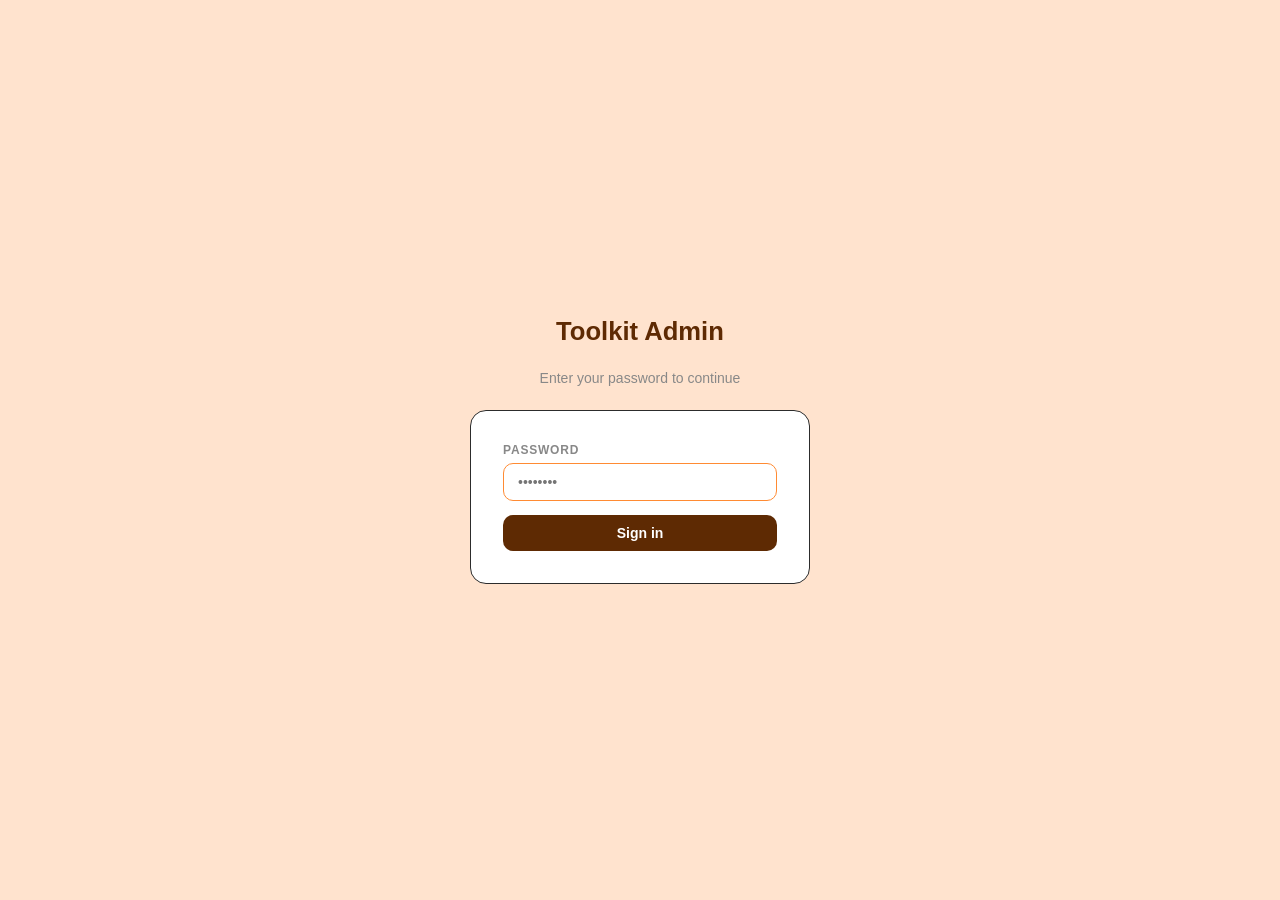
==== admin.html @ 3f1f44a8 "first docker version" ====
<!DOCTYPE html>
<html lang="en">
<head>
<base href="/toolkit-assistant/">
<script>const _f=fetch;fetch=(u,...a)=>_f(typeof u==='string'&&u.startsWith('/')?document.baseURI.replace(/\/$/,'')+u:u,...a);</script>
    <meta charset="UTF-8">
    <meta name="viewport" content="width=device-width, initial-scale=1.0">
    <title>Toolkit Admin</title>
    <style>
        *, *::before, *::after { box-sizing: border-box; margin: 0; padding: 0; }

        :root {
            --bg: #FFE3CE;
            --brown: #5E2A03;
            --orange: #FF8B33;
            --white: #ffffff;
            --border: #2c2c2c;
            --red: #e74c3c;
            --green: #2ed573;
            --muted: #888;
            --card-bg: #fff8f3;
        }

        body {
            font-family: -apple-system, BlinkMacSystemFont, "Segoe UI", sans-serif;
            background: var(--bg);
            color: var(--brown);
            min-height: 100vh;
        }

        /* ---- LOGIN PAGE ---- */
        #login-page {
            display: flex;
            flex-direction: column;
            align-items: center;
            justify-content: center;
            min-height: 100vh;
            gap: 24px;
        }

        #login-page h1 {
            font-size: 1.6em;
            font-weight: 700;
        }

        #login-page p {
            color: var(--muted);
            font-size: 14px;
        }

        .login-box {
            background: var(--white);
            border: 1px solid var(--border);
            border-radius: 16px;
            padding: 32px;
            width: 100%;
            max-width: 340px;
            display: flex;
            flex-direction: column;
            gap: 14px;
        }

        /* ---- ADMIN DASHBOARD ---- */
        #admin-page { display: none; flex-direction: column; min-height: 100vh; }

        header {
            background: var(--bg);
            border-bottom: 1px solid rgba(0,0,0,0.07);
            padding: 16px clamp(16px, 5vw, 48px);
            display: flex;
            justify-content: space-between;
            align-items: center;
            font-weight: 700;
            font-size: 1.1em;
            position: sticky;
            top: 0;
            z-index: 10;
        }

        header span { color: var(--brown); }

        .header-actions { display: flex; gap: 10px; align-items: center; }

        main {
            padding: clamp(16px, 4vw, 48px);
            display: flex;
            flex-direction: column;
            gap: 28px;
            max-width: 900px;
            margin: 0 auto;
            width: 100%;
        }

        /* ---- CARDS ---- */
        .card {
            background: var(--card-bg);
            border: 1px solid rgba(0,0,0,0.1);
            border-radius: 16px;
            padding: 24px;
            display: flex;
            flex-direction: column;
            gap: 18px;
        }

        .card-title {
            font-size: 0.75em;
            font-weight: 700;
            text-transform: uppercase;
            letter-spacing: 1.5px;
            color: var(--orange);
        }

        /* ---- FORM ELEMENTS ---- */
        .field { display: flex; flex-direction: column; gap: 6px; }

        label {
            font-size: 12px;
            font-weight: 600;
            color: var(--muted);
            text-transform: uppercase;
            letter-spacing: 0.8px;
        }

        input[type="text"],
        input[type="password"],
        select {
            width: 100%;
            padding: 10px 14px;
            border: 1px solid var(--border);
            border-radius: 10px;
            font-size: 14px;
            background: var(--white);
            color: var(--brown);
            outline: none;
            transition: border-color 0.15s;
        }

        input:focus, select:focus { border-color: var(--orange); }

        .field-row {
            display: grid;
            grid-template-columns: 1fr 1fr;
            gap: 12px;
        }

        @media (max-width: 500px) { .field-row { grid-template-columns: 1fr; } }

        /* ---- BUTTONS ---- */
        button, .btn {
            padding: 10px 18px;
            border-radius: 10px;
            border: none;
            font-size: 14px;
            font-weight: 600;
            cursor: pointer;
            transition: opacity 0.15s, transform 0.1s;
        }

        button:active { transform: scale(0.97); }

        .btn-primary {
            background: var(--brown);
            color: var(--white);
        }

        .btn-orange {
            background: var(--orange);
            color: var(--white);
        }

        .btn-ghost {
            background: transparent;
            border: 1px solid var(--border);
            color: var(--brown);
        }

        .btn-danger {
            background: transparent;
            border: 1px solid var(--red);
            color: var(--red);
        }

        .btn-sm {
            padding: 6px 12px;
            font-size: 12px;
            border-radius: 8px;
        }

        button:disabled { opacity: 0.45; cursor: not-allowed; }

        /* ---- STATUS BADGE ---- */
        .badge {
            display: inline-flex;
            align-items: center;
            gap: 5px;
            font-size: 12px;
            font-weight: 600;
            padding: 3px 10px;
            border-radius: 20px;
        }

        .badge-green { background: #d4fce8; color: #1a7a45; }
        .badge-red   { background: #fce4e4; color: #a01a1a; }
        .badge-dot   { width: 7px; height: 7px; border-radius: 50%; }
        .badge-green .badge-dot { background: #2ed573; }
        .badge-red   .badge-dot { background: var(--red); }

        /* ---- SESSIONS TABLE ---- */
        .sessions-list { display: flex; flex-direction: column; gap: 10px; }

        .session-row {
            display: flex;
            justify-content: space-between;
            align-items: center;
            background: var(--white);
            border: 1px solid rgba(0,0,0,0.08);
            border-radius: 10px;
            padding: 12px 16px;
            gap: 10px;
            flex-wrap: wrap;
        }

        .session-id {
            font-family: monospace;
            font-size: 13px;
            font-weight: 600;
        }

        .session-meta {
            font-size: 12px;
            color: var(--muted);
        }

        .session-actions { display: flex; gap: 8px; align-items: center; }

        /* ---- TOAST ---- */
        #toast {
            position: fixed;
            bottom: 24px;
            left: 50%;
            transform: translateX(-50%) translateY(80px);
            background: var(--brown);
            color: white;
            padding: 10px 20px;
            border-radius: 20px;
            font-size: 14px;
            font-weight: 500;
            transition: transform 0.3s ease;
            pointer-events: none;
            z-index: 100;
        }

        #toast.show { transform: translateX(-50%) translateY(0); }

        /* ---- MISC ---- */
        .section-actions {
            display: flex;
            gap: 10px;
            flex-wrap: wrap;
            justify-content: flex-end;
        }

        .empty-state {
            text-align: center;
            color: var(--muted);
            font-size: 14px;
            padding: 20px 0;
        }

        .divider {
            border: none;
            border-top: 1px solid rgba(0,0,0,0.07);
            margin: 4px 0;
        }

        .archive-board {
            background: var(--white);
            border: 1px solid rgba(0,0,0,0.08);
            border-radius: 10px;
            padding: 12px 16px;
            margin-bottom: 10px;
        }

        .archive-board-header {
            display: flex;
            justify-content: space-between;
            align-items: center;
            cursor: pointer;
            user-select: none;
        }

        .archive-board-header .session-id {
            font-family: monospace;
            font-weight: 600;
        }

        .archive-entries {
            margin-top: 12px;
            display: none;
            flex-direction: column;
            gap: 8px;
        }

        .archive-entries.open { display: flex; }

        .archive-entry {
            background: var(--bg);
            border-radius: 8px;
            padding: 10px 12px;
            font-size: 13px;
        }

        .archive-entry-date {
            font-weight: 600;
            color: var(--brown);
            margin-bottom: 6px;
            cursor: pointer;
        }

        .archive-messages {
            display: none;
            margin-top: 8px;
            padding-top: 8px;
            border-top: 1px solid rgba(0,0,0,0.08);
            max-height: 300px;
            overflow-y: auto;
        }

        .archive-messages.open { display: block; }

        .archive-msg {
            padding: 6px 10px;
            margin: 4px 0;
            border-radius: 6px;
            font-size: 12px;
            line-height: 1.4;
        }

        .archive-msg.user { background: #e8f0fe; }
        .archive-msg.ai   { background: #f3e8d8; }

        .archive-msg-sender {
            font-weight: 600;
            font-size: 10px;
            text-transform: uppercase;
            opacity: 0.6;
            margin-bottom: 2px;
        }

    </style>
</head>
<body>

<!-- ===== LOGIN PAGE ===== -->
<div id="login-page">
    <h1>Toolkit Admin</h1>
    <p>Enter your password to continue</p>
    <div class="login-box">
        <div class="field">
            <label>Password</label>
            <input type="password" id="login-password" placeholder="••••••••" autofocus>
        </div>
        <div id="login-error" style="color: var(--red); font-size:13px; display:none;">Wrong password.</div>
        <button class="btn-primary" onclick="doLogin()">Sign in</button>
    </div>
</div>

<!-- ===== ADMIN DASHBOARD ===== -->
<div id="admin-page">
    <header>
        <span>Toolkit Admin</span>
        <div class="header-actions">
            <div id="mqtt-badge" class="badge badge-red"><span class="badge-dot"></span> MQTT</div>
            <button class="btn-ghost btn-sm" onclick="doLogout()">Sign out</button>
        </div>
    </header>

    <main>
        <!-- AI CONFIG -->
        <div class="card">
            <div class="card-title">AI Configuration</div>

            <div class="field-row">
                <div class="field">
                    <label>Model</label>
                    <select id="cfg-model">
                        <option value="gpt-4o-mini">gpt-4o-mini (fast, cheap)</option>
                        <option value="gpt-4o">gpt-4o (smart, slower)</option>
                        <option value="gpt-4-turbo">gpt-4-turbo</option>
                        <option value="gpt-3.5-turbo">gpt-3.5-turbo (legacy)</option>
                    </select>
                </div>
                <div class="field">
                    <label>OpenAI API Key</label>
                    <input type="password" id="cfg-openai-key" placeholder="sk-...">
                </div>
            </div>
            
            <div class="field">
                <label>Anthropic API Key</label>
                <input type="password" id="cfg-anthropic-key" placeholder="sk-ant-...">
            </div>

            <div class="section-actions">
                <button class="btn-primary" onclick="saveAIConfig()">Save AI config</button>
            </div>
        </div>

        <!-- MQTT CONFIG -->
        <div class="card">
            <div class="card-title">MQTT Configuration</div>

            <div class="field-row">
                <div class="field">
                    <label>Broker</label>
                    <input type="text" id="cfg-broker" placeholder="broker.example.com">
                </div>
                <div class="field">
                    <label>Port</label>
                    <input type="text" id="cfg-port" placeholder="1883">
                </div>
                <div class="field">
                    <label>Welcome Message</label>
                    <input type="text" id="cfg-welcome" placeholder="Welcome! How can I help you?">
                </div>
                
            </div>

            <div class="field-row">
                <div class="field">
                    <label>Username</label>
                    <input type="text" id="cfg-mqtt-user" placeholder="username">
                </div>
                <div class="field">
                    <label>Password</label>
                    <input type="password" id="cfg-mqtt-password" placeholder="••••••••">
                </div>
            </div>

            <div class="section-actions">
                <button class="btn-ghost" onclick="testMQTT()">Test connection</button>
                <button class="btn-primary" onclick="saveMQTTConfig()">Save MQTT config</button>
            </div>
        </div>

        <!-- RESTART -->
        <div class="card">
            <div class="card-title">Server</div>
            <p style="font-size:14px; color: var(--muted);">
                Restart the server to apply configuration changes. Active sessions are saved before restart.
            </p>
            <div class="section-actions">
                <button onclick="restartServer()">Save & Restart server</button>
            </div>
        </div>

        <!-- SESSIONS -->
        <div class="card">
            <div class="card-title">Active sessions</div>
            <div id="sessions-list" class="sessions-list">
                <div class="empty-state">Loading...</div>
            </div>
            <hr class="divider">
            <div class="section-actions">
                <button class="btn-danger btn-sm" onclick="clearAllSessions()">Clear all sessions</button>
            </div>
        </div>

        <!-- ARCHIVES -->
        <div class="card">
            <div class="card-title">Archives</div>
            <p style="font-size:14px; color: var(--muted);">
                Past conversations from cleared sessions.
            </p>
            <div class="section-actions" style="margin-bottom: 12px;">
                <button class="btn-ghost btn-sm" onclick="loadArchives()">🔄 Refresh archives</button>
            </div>
            <div id="archives-list" class="sessions-list">
                <div class="empty-state">Click refresh to load archives</div>
            </div>
        </div>
    </main>
</div>

<div id="toast"></div>

<script>
    const loginPage = document.getElementById("login-page");
    const adminPage = document.getElementById("admin-page");
    let isLoggedIn = false;

    // ---- AUTH ----

    async function doLogin() {
        const pw = document.getElementById("login-password").value;
        const err = document.getElementById("login-error");
        err.style.display = "none";

        const res = await fetch("/admin/login", {
            method: "POST",
            headers: { "Content-Type": "application/json" },
            body: JSON.stringify({ password: pw })
        });

        if (res.ok) {
            isLoggedIn = true;
            loginPage.style.display = "none";
            adminPage.style.display = "flex";
            loadAll();
        } else {
            err.style.display = "block";
        }
    }

    document.getElementById("login-password").addEventListener("keydown", e => {
        if (e.key === "Enter") doLogin();
    });

    async function doLogout() {
        await fetch("/admin/logout", { method: "POST" });
        isLoggedIn = false;
        adminPage.style.display = "none";
        loginPage.style.display = "flex";
        document.getElementById("login-password").value = "";
    }

    // Check if already authenticated (cookie still valid)
    async function checkAuth() {
        const res = await fetch("/admin/config");
        if (res.ok) {
            isLoggedIn = true;
            loginPage.style.display = "none";
            adminPage.style.display = "flex";
            loadAll();
        }
    }

    // ---- LOAD ALL ----

    async function loadAll() {
        await loadConfig();
        await loadSessions();
        await checkMQTT();
        await loadArchives();
    }

    // ---- CONFIG ----

    async function loadConfig() {
        const res = await fetch("/admin/config");
        if (!res.ok) return;
        const cfg = await res.json();

        // AI
        const modelSelect = document.getElementById("cfg-model");
        const modelVal = cfg["OPENAI_ASSISTANT_MODEL"] || "";
        let found = false;
        for (let opt of modelSelect.options) {
            if (opt.value === modelVal) { opt.selected = true; found = true; break; }
        }
        if (!found && modelVal) {
            const opt = new Option(modelVal + " (custom)", modelVal, true, true);
            modelSelect.add(opt);
        }
        document.getElementById("cfg-welcome").value = cfg["WELCOME_MESSAGE"] || cfg["Welcom_msg"] || "";

        // MQTT
        document.getElementById("cfg-broker").value = cfg["MQTT_BROKER"] || cfg["broker"] || "";
        document.getElementById("cfg-port").value = cfg["MQTT_PORT"] || "1883";
        document.getElementById("cfg-mqtt-user").value = cfg["MQTT_USER"] || cfg["mqtt_user"] || "";
        const hasPw = cfg["MQTT_PASSWORD"] && cfg["MQTT_PASSWORD"].length > 0;
        document.getElementById("cfg-mqtt-password").placeholder = hasPw ? "•••••••• (saved)" : "password";

        const hasAnthropicKey = cfg["ANTHROPIC_API_KEY"] && cfg["ANTHROPIC_API_KEY"].length > 0;
        document.getElementById("cfg-anthropic-key").placeholder = hasAnthropicKey ? "•••••••• (saved)" : "sk-ant-...";

    }

    async function saveField(key, value) {
        const res = await fetch("/admin/config", {
            method: "POST",
            headers: { "Content-Type": "application/json" },
            body: JSON.stringify({ key, value })
        });
        if (!res.ok) {
            const err = await res.json().catch(() => ({}));
            throw new Error(err.error || `Failed to save ${key}`);
        }
    }

    async function saveAIConfig() {
        const model = document.getElementById("cfg-model").value;
        const apiKey = document.getElementById("cfg-openai-key").value;
        const welcome = document.getElementById("cfg-welcome").value;

        try {
            // 1. API key EN PREMIER (nécessaire pour update l'assistant)
            if (apiKey && apiKey.startsWith("sk-")) {
                await saveField("OPENAI_API_KEY", apiKey);
            }

            const anthropicKey = document.getElementById("cfg-anthropic-key").value;
            if (anthropicKey && anthropicKey.startsWith("sk-ant-")) {
                await saveField("ANTHROPIC_API_KEY", anthropicKey);
            }

            // 2. Ensuite le modèle
            await saveField("OPENAI_ASSISTANT_MODEL", model);

            // 3. Welcome message
            await saveField("WELCOME_MESSAGE", welcome);

            toast("AI config saved ✓");
        } catch (e) {
            toast("Error: " + e.message);
        }
    }

    async function saveMQTTConfig() {
        const broker = document.getElementById("cfg-broker").value;
        const port = document.getElementById("cfg-port").value;
        const user = document.getElementById("cfg-mqtt-user").value;
        const pw = document.getElementById("cfg-mqtt-password").value;

        try {
            await saveField("MQTT_BROKER", broker);
            await saveField("MQTT_PORT", port);
            await saveField("MQTT_USER", user);
            if (pw && !pw.includes("*")) await saveField("MQTT_PASSWORD", pw);
            toast("MQTT config saved ✓");
        } catch (e) {
            toast("Error: " + e.message);
        }
    }

    // ---- MQTT TEST ----

    async function checkMQTT() {
        const res = await fetch("/admin/mqtt-test");
        if (!res.ok) return;
        const data = await res.json();
        const badge = document.getElementById("mqtt-badge");
        badge.className = "badge " + (data.connected ? "badge-green" : "badge-red");
        badge.innerHTML = `<span class="badge-dot"></span> MQTT`;
    }

    async function testMQTT() {
        toast("Testing MQTT...");
        await checkMQTT();
        const badge = document.getElementById("mqtt-badge");
        toast(badge.classList.contains("badge-green") ? "MQTT connected ✓" : "MQTT not reachable ✗");
    }

    // ---- SESSIONS ----

    async function loadSessions() {
        const res = await fetch("/admin/logs");
        if (!res.ok) return;
        const data = await res.json();
        const list = document.getElementById("sessions-list");

        const ids = Object.keys(data);
        if (ids.length === 0) {
            list.innerHTML = `<div class="empty-state">No active sessions</div>`;
            return;
        }

        list.innerHTML = ids.map(id => {
            const s = data[id];
            const msgCount = s.history ? s.history.length : 0;
            return `
                <div class="session-row" id="row-${id}">
                    <div>
                        <div class="session-id">${id}</div>
                        <div class="session-meta">${msgCount} messages</div>
                    </div>
                    <div class="session-actions">
                        <a href="./?board_id=${id}" target="_blank">
                            <button class="btn-ghost btn-sm">Open chat</button>
                        </a>
                        <button class="btn-danger btn-sm" onclick="clearSession('${id}')">Clear</button>
                    </div>
                </div>`;
        }).join("");
    }

    async function clearSession(boardId) {
        if (!confirm(`Clear session for ${boardId}?`)) return;
        await fetch(`/admin/clear-session?board_id=${boardId}`, { method: "POST" });
        document.getElementById(`row-${boardId}`)?.remove();
        toast("Session cleared ✓");
        await loadSessions();
    }

    async function clearAllSessions() {
        if (!confirm("Clear ALL sessions? This cannot be undone.")) return;
        await fetch("/admin/clear-all", { method: "POST" });
        toast("All sessions cleared ✓");
        await loadSessions();
    }

    // ---- RESTART ----

    async function doRestart() {
        if (!confirm("Restart the server? It will be unavailable for a few seconds.")) return;
        toast("Restarting...");
        await fetch("/admin/restart", { method: "POST" });
        setTimeout(() => { location.reload(); }, 3000);
    }

    // ---- TOAST ----

    function toast(msg) {
        const el = document.getElementById("toast");
        el.textContent = msg;
        el.classList.add("show");
        setTimeout(() => el.classList.remove("show"), 2500);
    }

    async function restartServer() {
        if (!confirm("Restart server? Active sessions will be saved.")) return;

        try {
            await fetch("/admin/restart", { method: "POST" });
        } catch (e) {
            // normal : le serveur meurt avant de répondre
        }

        showOverlay("⏳ Server restarting, please wait...");

        const startTime = Date.now();
        const maxWait = 120000;

        while (Date.now() - startTime < maxWait) {
            await new Promise(r => setTimeout(r, 2000));
            try {
                const r = await fetch("/admin/mqtt-test", { cache: "no-store" });
                if (r.ok) {
                    showOverlay("✅ Server is back online!");
                    setTimeout(() => location.reload(), 1000);
                    return;
                }
            } catch (e) {
                // serveur toujours down
            }
        }

        showOverlay("⚠️ Server took too long to restart. Refresh manually.");
    }

    function showOverlay(msg) {
        let el = document.getElementById("restart-overlay");
        if (!el) {
            el = document.createElement("div");
            el.id = "restart-overlay";
            el.style.cssText = `
                position: fixed; inset: 0; background: rgba(0,0,0,0.7);
                color: white; display: flex; align-items: center;
                justify-content: center; font-size: 24px; z-index: 9999;
            `;
            document.body.appendChild(el);
        }
        el.textContent = msg;
    }

    // ---- ARCHIVES ----

    async function loadArchives() {
        const list = document.getElementById("archives-list");
        list.innerHTML = `<div class="empty-state">Loading...</div>`;

        const res = await fetch("/admin/archives");
        if (!res.ok) {
            list.innerHTML = `<div class="empty-state">Failed to load archives</div>`;
            return;
        }

        const data = await res.json();
        const boardIds = Object.keys(data);

        if (boardIds.length === 0) {
            list.innerHTML = `<div class="empty-state">No archives yet</div>`;
            return;
        }

        list.innerHTML = boardIds.map(boardId => {
            const entries = data[boardId] || [];
            // tri du plus récent au plus ancien
            const sorted = [...entries].sort((a, b) =>
                new Date(b.archived_at) - new Date(a.archived_at)
            );

            return `
                <div class="archive-board">
                    <div class="archive-board-header" onclick="toggleArchiveBoard('${boardId}')">
                        <div>
                            <div class="session-id">${boardId}</div>
                            <div class="session-meta">${sorted.length} archived session(s)</div>
                        </div>
                        <span id="arrow-${boardId}">▼</span>
                    </div>
                    <div class="archive-entries" id="entries-${boardId}">
                        ${sorted.map((entry, idx) => renderArchiveEntry(boardId, idx, entry)).join("")}
                    </div>
                </div>
            `;
        }).join("");
    }

    function renderArchiveEntry(boardId, idx, entry) {
        const date = new Date(entry.archived_at).toLocaleString();
        const msgCount = (entry.history || []).length;
        const sensorCount = Object.keys(entry.calibrated_sensors || {}).length;
        const entryKey = `${boardId}-${idx}`;

        const messagesHtml = (entry.history || []).map(m => `
            <div class="archive-msg ${m.sender}">
                <div class="archive-msg-sender">${m.sender}</div>
                <div>${escapeHtml(m.text)}</div>
            </div>
        `).join("");

        return `
            <div class="archive-entry">
                <div class="archive-entry-date" onclick="toggleArchiveMessages('${entryKey}')">
                    📅 ${date} — ${msgCount} messages, ${sensorCount} calibrated sensors
                </div>
                <div class="archive-messages" id="msgs-${entryKey}">
                    ${messagesHtml || '<div class="empty-state">No messages</div>'}
                </div>
            </div>
        `;
    }

    function toggleArchiveBoard(boardId) {
        const el = document.getElementById(`entries-${boardId}`);
        const arrow = document.getElementById(`arrow-${boardId}`);
        el.classList.toggle("open");
        arrow.textContent = el.classList.contains("open") ? "▲" : "▼";
    }

    function toggleArchiveMessages(entryKey) {
        document.getElementById(`msgs-${entryKey}`).classList.toggle("open");
    }

    function escapeHtml(str) {
        if (!str) return "";
        return String(str)
            .replace(/&/g, "&amp;")
            .replace(/</g, "&lt;")
            .replace(/>/g, "&gt;")
            .replace(/"/g, "&quot;")
            .replace(/'/g, "&#39;");
    }


    // Init
    checkAuth();
</script>

</body>
</html>
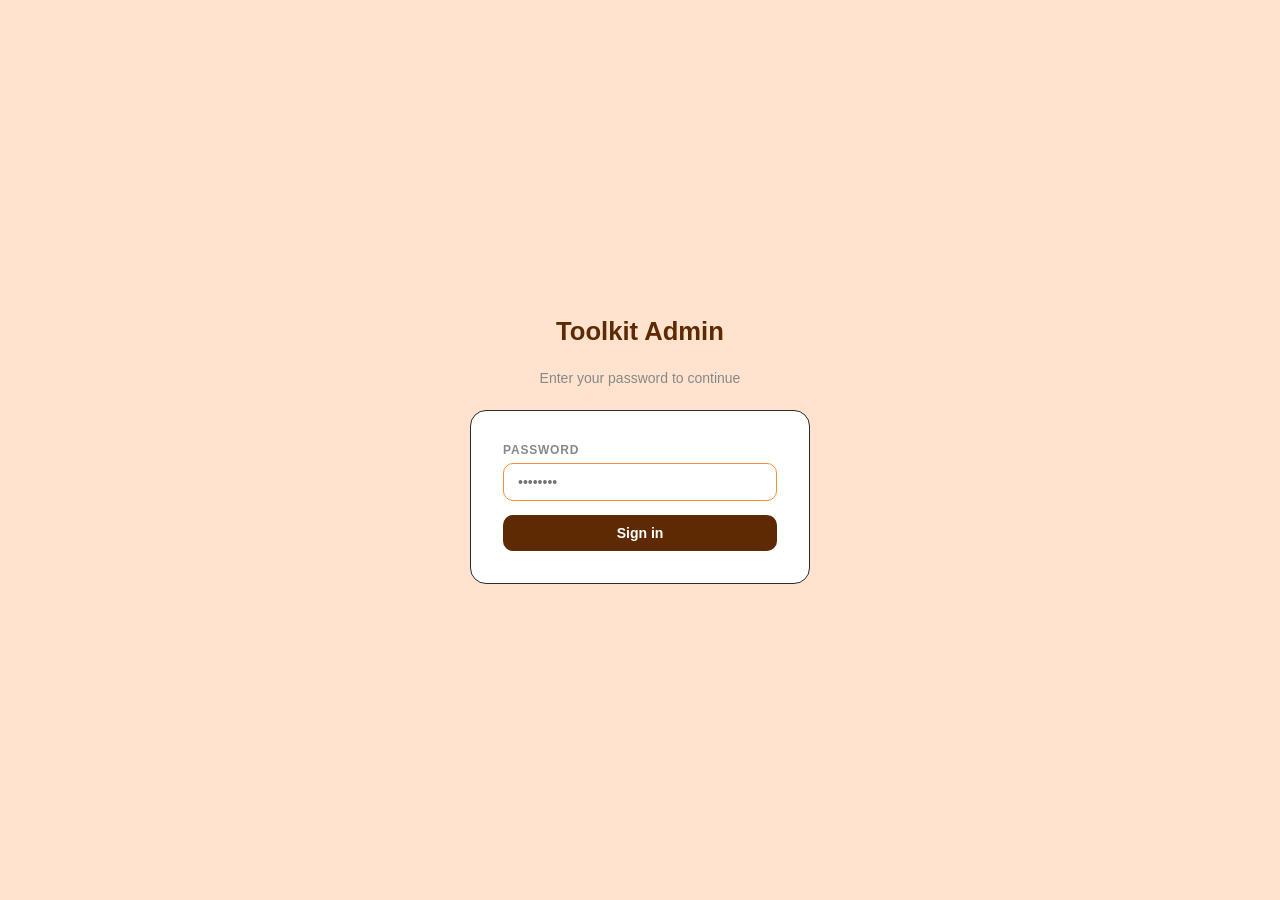
==== commit 50309e05: "first version of db" ====
--- a/admin.html
+++ b/admin.html
@@ -347,6 +347,68 @@
             margin-bottom: 2px;
         }
 
+        /* ---- LOGS ---- */
+        .log-row {
+            background: var(--white);
+            border: 1px solid rgba(0,0,0,0.07);
+            border-radius: 10px;
+            padding: 12px 14px;
+            display: flex;
+            flex-direction: column;
+            gap: 4px;
+        }
+
+        .log-meta {
+            display: flex;
+            gap: 10px;
+            align-items: center;
+            flex-wrap: wrap;
+        }
+
+        .log-badge {
+            font-size: 10px;
+            font-weight: 700;
+            text-transform: uppercase;
+            padding: 2px 7px;
+            border-radius: 20px;
+            background: var(--orange);
+            color: var(--white);
+        }
+
+        .log-badge.ai    { background: var(--brown); }
+        .log-badge.user  { background: var(--orange); }
+        .log-badge.assistant { background: var(--brown); }
+
+        .log-board { font-size: 11px; font-family: monospace; color: var(--muted); }
+        .log-ts    { font-size: 11px; color: var(--muted); margin-left: auto; }
+        .log-text  { font-size: 13px; line-height: 1.5; white-space: pre-wrap; word-break: break-word; }
+
+        .log-mqtt {
+            font-size: 11px;
+            font-family: monospace;
+            background: #f3e8d8;
+            border-radius: 6px;
+            padding: 4px 8px;
+            color: var(--brown);
+        }
+
+        .log-scene-tag {
+            font-size: 10px;
+            font-weight: 700;
+            color: var(--orange);
+            text-transform: uppercase;
+        }
+
+        .logs-controls {
+            display: flex;
+            gap: 10px;
+            align-items: flex-end;
+            flex-wrap: wrap;
+            margin-bottom: 14px;
+        }
+
+        .logs-controls .field { flex: 1; min-width: 140px; }
+
     </style>
 </head>
 <body>
@@ -463,6 +525,30 @@
             <hr class="divider">
             <div class="section-actions">
                 <button class="btn-danger btn-sm" onclick="clearAllSessions()">Clear all sessions</button>
+            </div>
+        </div>
+
+        <!-- LOGS -->
+        <div class="card">
+            <div class="card-title">Logs</div>
+            <div class="logs-controls">
+                <div class="field">
+                    <label>Board ID</label>
+                    <input type="text" id="logs-board-id" placeholder="leave blank for all boards">
+                </div>
+                <div class="field" style="max-width:100px;">
+                    <label>Limit</label>
+                    <select id="logs-limit">
+                        <option value="50">50</option>
+                        <option value="100">100</option>
+                        <option value="200">200</option>
+                    </select>
+                </div>
+                <button class="btn-ghost btn-sm" onclick="loadChatLogs()">Chat logs</button>
+                <button class="btn-ghost btn-sm" onclick="loadWorldLogs()">World logs</button>
+            </div>
+            <div id="logs-list" class="sessions-list">
+                <div class="empty-state">Choose Chat logs or World logs to load</div>
             </div>
         </div>
 
@@ -854,6 +940,56 @@
     }
 
 
+    // ---- LOGS ----
+
+    function logsParams() {
+        const boardId = document.getElementById("logs-board-id").value.trim();
+        const limit   = document.getElementById("logs-limit").value;
+        const qs      = new URLSearchParams({ limit });
+        if (boardId) qs.set("board_id", boardId);
+        return qs.toString();
+    }
+
+    async function loadChatLogs() {
+        const list = document.getElementById("logs-list");
+        list.innerHTML = `<div class="empty-state">Loading...</div>`;
+        const res = await fetch(`/admin/logs/chat?${logsParams()}`);
+        if (!res.ok) { list.innerHTML = `<div class="empty-state">Failed to load</div>`; return; }
+        const rows = await res.json();
+        if (!rows.length) { list.innerHTML = `<div class="empty-state">No chat messages found</div>`; return; }
+        list.innerHTML = rows.map(r => `
+            <div class="log-row">
+                <div class="log-meta">
+                    <span class="log-badge ${r.sender}">${r.sender}</span>
+                    <span class="log-board">${escapeHtml(r.board_id)}</span>
+                    ${r.session_id ? `<span class="log-board">${escapeHtml(r.session_id)}</span>` : ""}
+                    <span class="log-ts">${new Date(r.ts).toLocaleString()}</span>
+                </div>
+                <div class="log-text">${escapeHtml(r.text)}</div>
+                ${r.mqtt_command ? `<div class="log-mqtt">MQTT → ${escapeHtml(r.mqtt_command)}</div>` : ""}
+            </div>`).join("");
+    }
+
+    async function loadWorldLogs() {
+        const list = document.getElementById("logs-list");
+        list.innerHTML = `<div class="empty-state">Loading...</div>`;
+        const res = await fetch(`/admin/logs/worlds?${logsParams()}`);
+        if (!res.ok) { list.innerHTML = `<div class="empty-state">Failed to load</div>`; return; }
+        const rows = await res.json();
+        if (!rows.length) { list.innerHTML = `<div class="empty-state">No world messages found</div>`; return; }
+        list.innerHTML = rows.map(r => `
+            <div class="log-row">
+                <div class="log-meta">
+                    <span class="log-badge ${r.role}">${r.role}</span>
+                    <span class="log-board">${escapeHtml(r.board_id)}</span>
+                    ${r.scene_id ? `<span class="log-scene-tag">scene #${r.scene_id}</span>` : ""}
+                    <span class="log-ts">${new Date(r.ts).toLocaleString()}</span>
+                </div>
+                <div class="log-text">${escapeHtml(typeof r.content === "string" ? r.content : JSON.stringify(r.content))}</div>
+                ${r.trigger_prompt ? `<div class="log-mqtt">Triggered by → ${escapeHtml(r.trigger_prompt)}</div>` : ""}
+            </div>`).join("");
+    }
+
     // Init
     checkAuth();
 </script>
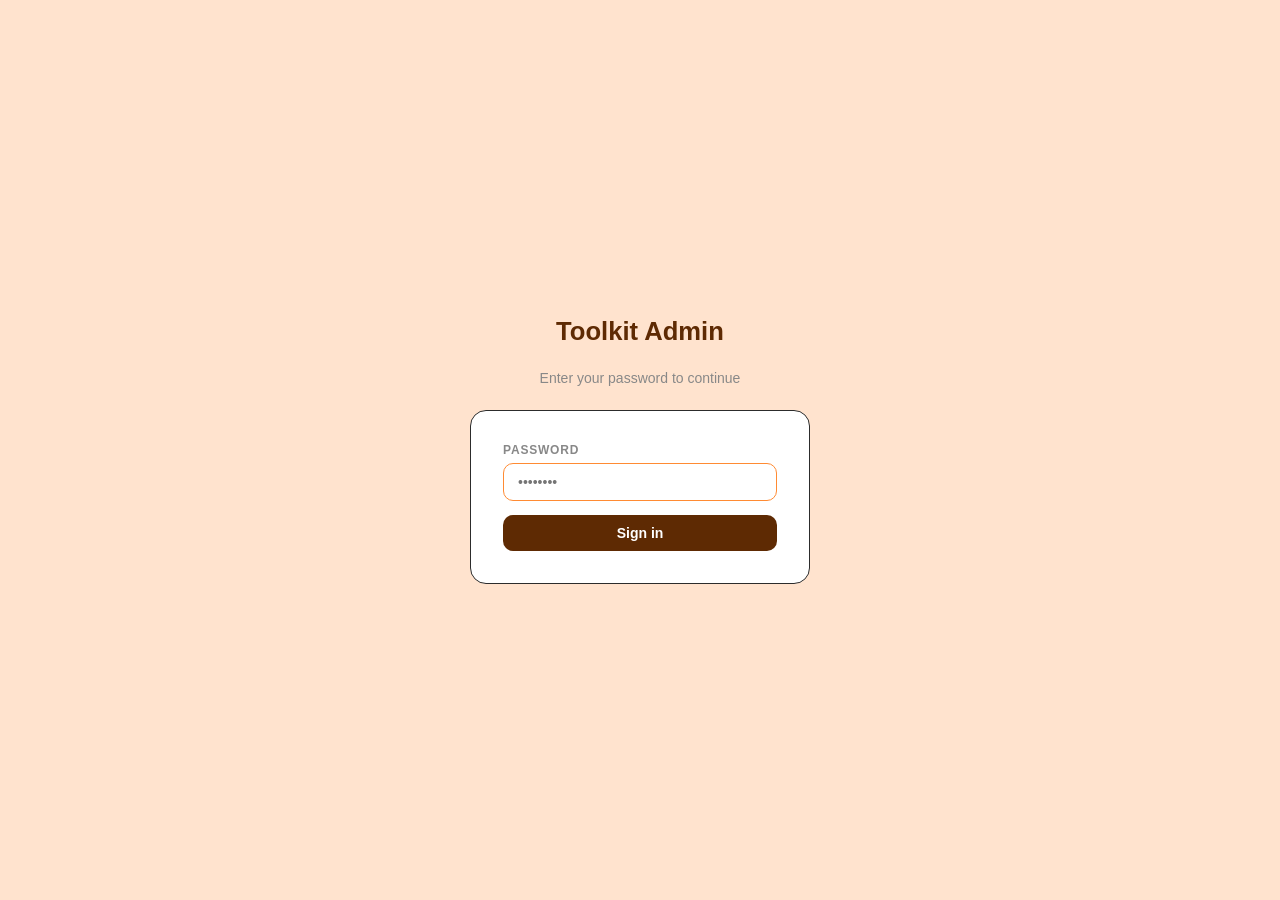
==== commit c5595b77: "change database and admin panel" ====
--- a/admin.html
+++ b/admin.html
@@ -380,6 +380,7 @@
         .log-badge.assistant { background: var(--brown); }
 
         .log-board { font-size: 11px; font-family: monospace; color: var(--muted); }
+        .log-email { font-size: 11px; font-family: monospace; color: var(--brown); font-weight: 600; }
         .log-ts    { font-size: 11px; color: var(--muted); margin-left: auto; }
         .log-text  { font-size: 13px; line-height: 1.5; white-space: pre-wrap; word-break: break-word; }
 
@@ -962,7 +963,7 @@
                 <div class="log-meta">
                     <span class="log-badge ${r.sender}">${r.sender}</span>
                     <span class="log-board">${escapeHtml(r.board_id)}</span>
-                    ${r.session_id ? `<span class="log-board">${escapeHtml(r.session_id)}</span>` : ""}
+                    ${r.user_email ? `<span class="log-email">${escapeHtml(r.user_email)}</span>` : ""}
                     <span class="log-ts">${new Date(r.ts).toLocaleString()}</span>
                 </div>
                 <div class="log-text">${escapeHtml(r.text)}</div>
@@ -982,6 +983,7 @@
                 <div class="log-meta">
                     <span class="log-badge ${r.role}">${r.role}</span>
                     <span class="log-board">${escapeHtml(r.board_id)}</span>
+                    ${r.user_email ? `<span class="log-email">${escapeHtml(r.user_email)}</span>` : ""}
                     ${r.scene_id ? `<span class="log-scene-tag">scene #${r.scene_id}</span>` : ""}
                     <span class="log-ts">${new Date(r.ts).toLocaleString()}</span>
                 </div>
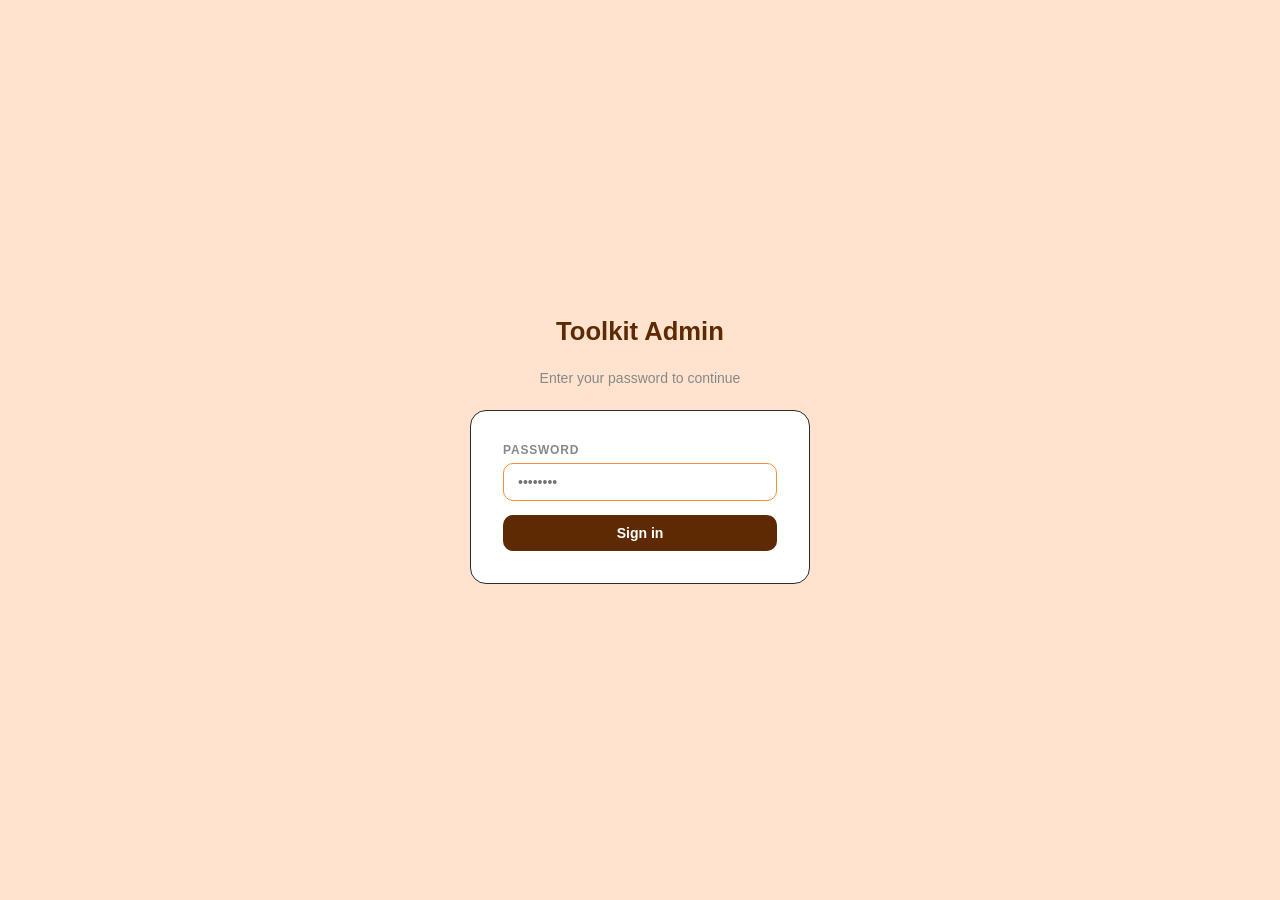
==== commit 1405008b: "add sqlite download to export" ====
--- a/admin.html
+++ b/admin.html
@@ -273,6 +273,15 @@
             margin: 4px 0;
         }
 
+        .subsection-title {
+            font-size: 0.7em;
+            font-weight: 700;
+            text-transform: uppercase;
+            letter-spacing: 1.5px;
+            color: var(--muted);
+            margin-bottom: 8px;
+        }
+
         .archive-board {
             background: var(--white);
             border: 1px solid rgba(0,0,0,0.08);
@@ -550,6 +559,18 @@
             </div>
             <div id="logs-list" class="sessions-list">
                 <div class="empty-state">Choose Chat logs or World logs to load</div>
+            </div>
+            <hr class="divider">
+            <div class="subsection-title">Export</div>
+            <div class="logs-controls">
+                <select id="export-format" style="font-size:12px;padding:4px 8px;border:1px solid rgba(0,0,0,0.15);border-radius:6px;background:var(--white);">
+                    <option value="json">JSON</option>
+                    <option value="csv">CSV</option>
+                </select>
+                <button class="btn-ghost btn-sm" onclick="exportLogs('chat')">↓ Chat logs</button>
+                <button class="btn-ghost btn-sm" onclick="exportLogs('worlds')">↓ World logs</button>
+                <span style="color:var(--muted);font-size:13px;padding:0 4px;">|</span>
+                <button class="btn-ghost btn-sm" onclick="downloadDb()">↓ SQLite DB</button>
             </div>
         </div>
 
@@ -992,6 +1013,61 @@
             </div>`).join("");
     }
 
+    // ── DB download ──
+    async function downloadDb() {
+        const res = await fetch('/admin/db/download');
+        if (!res.ok) { alert('DB download failed'); return; }
+        const blob = await res.blob();
+        const cd = res.headers.get('Content-Disposition') || '';
+        const match = cd.match(/filename="?([^"]+)"?/);
+        const filename = match ? match[1] : 'toolkit.db';
+        const a = document.createElement('a');
+        a.href = URL.createObjectURL(blob);
+        a.download = filename;
+        a.click();
+        URL.revokeObjectURL(a.href);
+    }
+
+    // ── Export helpers ──
+    function downloadFile(content, filename, mime) {
+        const blob = new Blob([content], { type: mime });
+        const a = document.createElement('a');
+        a.href = URL.createObjectURL(blob);
+        a.download = filename;
+        a.click();
+        URL.revokeObjectURL(a.href);
+    }
+
+    function toCsv(rows, fields) {
+        const esc = v => {
+            if (v == null) return '';
+            const s = typeof v === 'object' ? JSON.stringify(v) : String(v);
+            return (s.includes(',') || s.includes('"') || s.includes('\n'))
+                ? '"' + s.replace(/"/g, '""') + '"'
+                : s;
+        };
+        return [fields.join(','), ...rows.map(r => fields.map(f => esc(r[f])).join(','))].join('\n');
+    }
+
+    async function exportLogs(type) {
+        const format = document.getElementById('export-format').value;
+        const endpoint = type === 'chat' ? '/admin/logs/chat' : '/admin/logs/worlds';
+        const res = await fetch(`${endpoint}?${logsParams()}`);
+        if (!res.ok) { alert('Failed to fetch logs'); return; }
+        const rows = await res.json();
+        const date = new Date().toISOString().slice(0, 10);
+        const base = `${type}_logs_${date}`;
+
+        if (format === 'json') {
+            downloadFile(JSON.stringify(rows, null, 2), `${base}.json`, 'application/json');
+        } else {
+            const fields = type === 'chat'
+                ? ['id', 'board_id', 'user_email', 'sender', 'text', 'mqtt_command', 'ts']
+                : ['id', 'board_id', 'user_email', 'role', 'content', 'scene_id', 'trigger_prompt', 'ts'];
+            downloadFile(toCsv(rows, fields), `${base}.csv`, 'text/csv;charset=utf-8;');
+        }
+    }
+
     // Init
     checkAuth();
 </script>
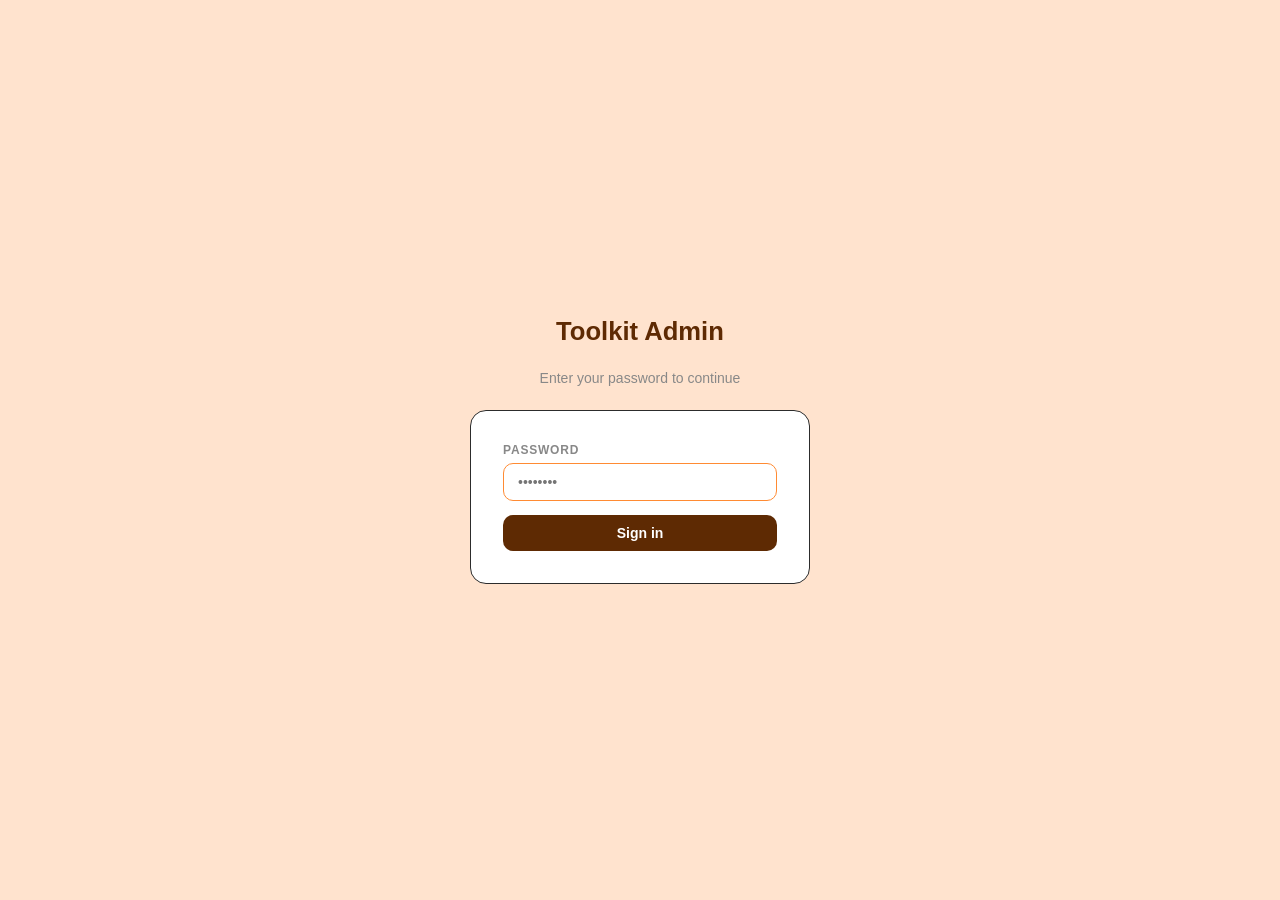
==== commit 1f78209e: "db and export update" ====
--- a/admin.html
+++ b/admin.html
@@ -1052,7 +1052,8 @@
     async function exportLogs(type) {
         const format = document.getElementById('export-format').value;
         const endpoint = type === 'chat' ? '/admin/logs/chat' : '/admin/logs/worlds';
-        const res = await fetch(`${endpoint}?${logsParams()}`);
+        const extra = type === 'worlds' ? '&include_html=true' : '';
+        const res = await fetch(`${endpoint}?${logsParams()}${extra}`);
         if (!res.ok) { alert('Failed to fetch logs'); return; }
         const rows = await res.json();
         const date = new Date().toISOString().slice(0, 10);
@@ -1062,8 +1063,8 @@
             downloadFile(JSON.stringify(rows, null, 2), `${base}.json`, 'application/json');
         } else {
             const fields = type === 'chat'
-                ? ['id', 'board_id', 'user_email', 'sender', 'text', 'mqtt_command', 'ts']
-                : ['id', 'board_id', 'user_email', 'role', 'content', 'scene_id', 'trigger_prompt', 'ts'];
+                ? ['id', 'board_id', 'session_id', 'user_email', 'sender', 'text', 'mqtt_command', 'ts']
+                : ['id', 'board_id', 'session_id', 'user_email', 'role', 'content', 'scene_id', 'trigger_prompt', 'scene_html', 'ts'];
             downloadFile(toCsv(rows, fields), `${base}.csv`, 'text/csv;charset=utf-8;');
         }
     }
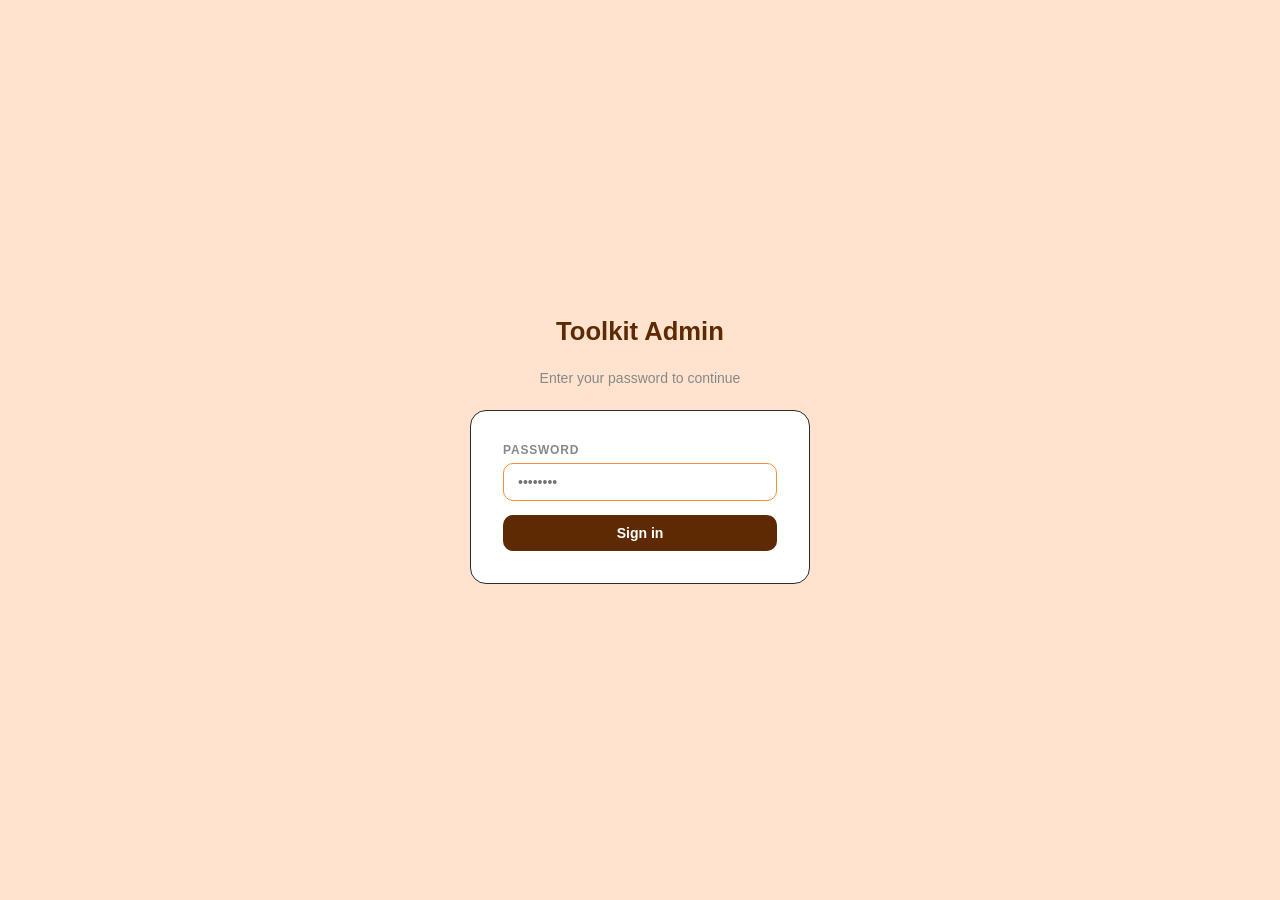
==== commit 33acc448: "add more backup features" ====
--- a/admin.html
+++ b/admin.html
@@ -407,7 +407,10 @@
             font-weight: 700;
             color: var(--orange);
             text-transform: uppercase;
-        }
+            text-decoration: none;
+        }
+
+        a.log-scene-tag:hover { text-decoration: underline; }
 
         .logs-controls {
             display: flex;
@@ -1005,7 +1008,7 @@
                     <span class="log-badge ${r.role}">${r.role}</span>
                     <span class="log-board">${escapeHtml(r.board_id)}</span>
                     ${r.user_email ? `<span class="log-email">${escapeHtml(r.user_email)}</span>` : ""}
-                    ${r.scene_id ? `<span class="log-scene-tag">scene #${r.scene_id}</span>` : ""}
+                    ${r.scene_id ? `<a class="log-scene-tag" href="admin/scene/${r.scene_id}" target="_blank">scene #${r.scene_id} ↗</a>` : ""}
                     <span class="log-ts">${new Date(r.ts).toLocaleString()}</span>
                 </div>
                 <div class="log-text">${escapeHtml(typeof r.content === "string" ? r.content : JSON.stringify(r.content))}</div>
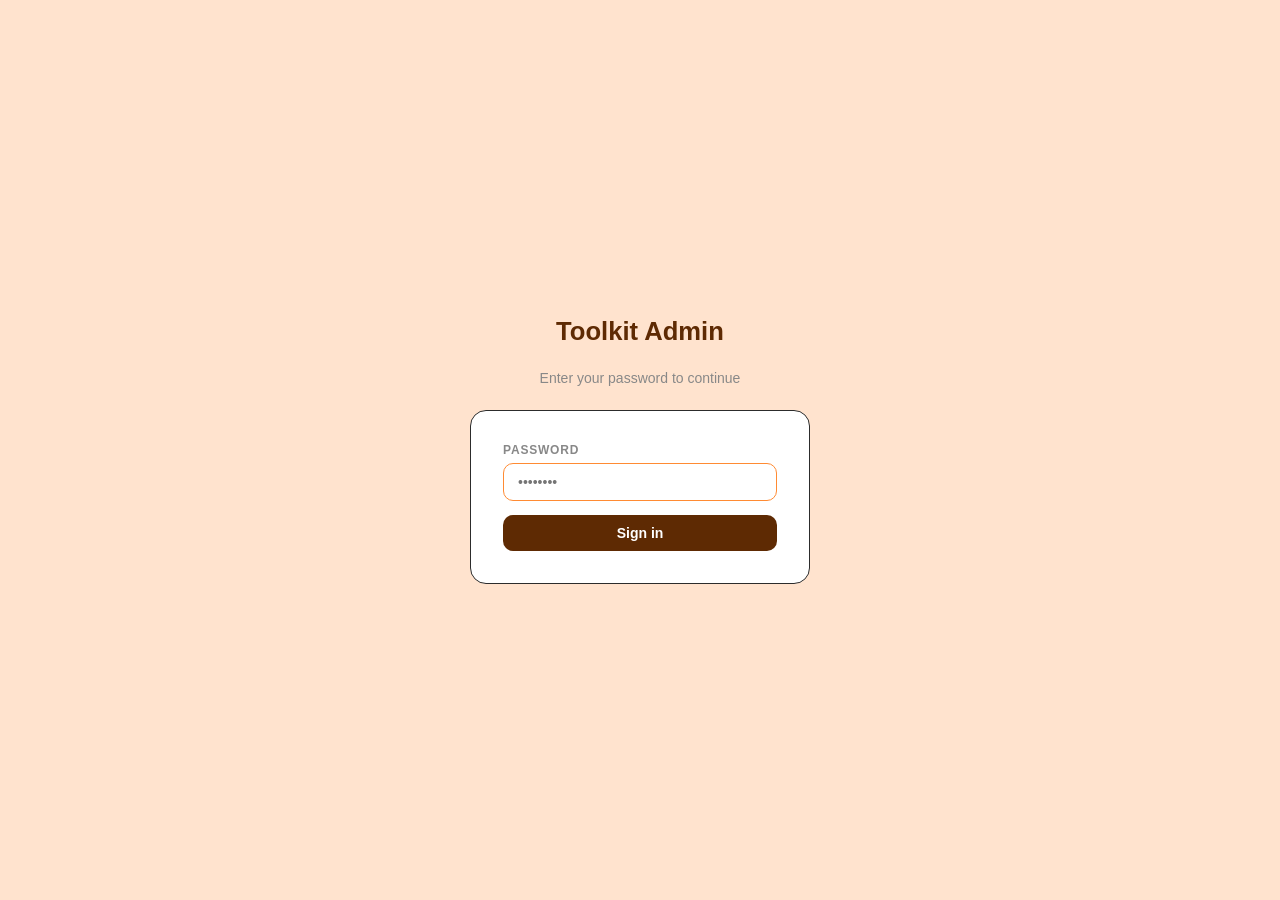
==== commit 7ad09b94: "add conversation id" ====
--- a/admin.html
+++ b/admin.html
@@ -391,6 +391,18 @@
         .log-board { font-size: 11px; font-family: monospace; color: var(--muted); }
         .log-email { font-size: 11px; font-family: monospace; color: var(--brown); font-weight: 600; }
         .log-ts    { font-size: 11px; color: var(--muted); margin-left: auto; }
+
+        .log-conv {
+            font-size: 10px;
+            font-family: monospace;
+            color: var(--white);
+            background: var(--muted);
+            padding: 2px 7px;
+            border-radius: 20px;
+            cursor: pointer;
+            transition: background 0.15s;
+        }
+        .log-conv:hover { background: var(--orange); }
         .log-text  { font-size: 13px; line-height: 1.5; white-space: pre-wrap; word-break: break-word; }
 
         .log-mqtt {
@@ -559,6 +571,7 @@
                 </div>
                 <button class="btn-ghost btn-sm" onclick="loadChatLogs()">Chat logs</button>
                 <button class="btn-ghost btn-sm" onclick="loadWorldLogs()">World logs</button>
+                <span id="conv-chip" class="log-conv" style="display:none;" onclick="clearConvFilter()" title="Clear conversation filter"></span>
             </div>
             <div id="logs-list" class="sessions-list">
                 <div class="empty-state">Choose Chat logs or World logs to load</div>
@@ -967,15 +980,38 @@
 
     // ---- LOGS ----
 
+    let convFilter  = null;    // active conversation_id filter
+    let lastLogType = 'chat';  // which log list was loaded last
+
     function logsParams() {
         const boardId = document.getElementById("logs-board-id").value.trim();
         const limit   = document.getElementById("logs-limit").value;
         const qs      = new URLSearchParams({ limit });
         if (boardId) qs.set("board_id", boardId);
+        if (convFilter) qs.set("conversation_id", convFilter);
         return qs.toString();
     }
 
+    function updateConvChip() {
+        const chip = document.getElementById("conv-chip");
+        chip.style.display = convFilter ? "" : "none";
+        if (convFilter) chip.textContent = `${convFilter} ✕`;
+    }
+
+    function filterConv(convId, type) {
+        convFilter = convId;
+        updateConvChip();
+        type === 'chat' ? loadChatLogs() : loadWorldLogs();
+    }
+
+    function clearConvFilter() {
+        convFilter = null;
+        updateConvChip();
+        lastLogType === 'chat' ? loadChatLogs() : loadWorldLogs();
+    }
+
     async function loadChatLogs() {
+        lastLogType = 'chat';
         const list = document.getElementById("logs-list");
         list.innerHTML = `<div class="empty-state">Loading...</div>`;
         const res = await fetch(`/admin/logs/chat?${logsParams()}`);
@@ -988,6 +1024,7 @@
                     <span class="log-badge ${r.sender}">${r.sender}</span>
                     <span class="log-board">${escapeHtml(r.board_id)}</span>
                     ${r.user_email ? `<span class="log-email">${escapeHtml(r.user_email)}</span>` : ""}
+                    ${r.conversation_id ? `<span class="log-conv" onclick="filterConv('${r.conversation_id}', 'chat')" title="Show only this conversation">${r.conversation_id}</span>` : ""}
                     <span class="log-ts">${new Date(r.ts).toLocaleString()}</span>
                 </div>
                 <div class="log-text">${escapeHtml(r.text)}</div>
@@ -996,6 +1033,7 @@
     }
 
     async function loadWorldLogs() {
+        lastLogType = 'worlds';
         const list = document.getElementById("logs-list");
         list.innerHTML = `<div class="empty-state">Loading...</div>`;
         const res = await fetch(`/admin/logs/worlds?${logsParams()}`);
@@ -1008,6 +1046,7 @@
                     <span class="log-badge ${r.role}">${r.role}</span>
                     <span class="log-board">${escapeHtml(r.board_id)}</span>
                     ${r.user_email ? `<span class="log-email">${escapeHtml(r.user_email)}</span>` : ""}
+                    ${r.conversation_id ? `<span class="log-conv" onclick="filterConv('${r.conversation_id}', 'worlds')" title="Show only this conversation">${r.conversation_id}</span>` : ""}
                     ${r.scene_id ? `<a class="log-scene-tag" href="admin/scene/${r.scene_id}" target="_blank">scene #${r.scene_id} ↗</a>` : ""}
                     <span class="log-ts">${new Date(r.ts).toLocaleString()}</span>
                 </div>
@@ -1066,8 +1105,8 @@
             downloadFile(JSON.stringify(rows, null, 2), `${base}.json`, 'application/json');
         } else {
             const fields = type === 'chat'
-                ? ['id', 'board_id', 'session_id', 'user_email', 'sender', 'text', 'mqtt_command', 'ts']
-                : ['id', 'board_id', 'session_id', 'user_email', 'role', 'content', 'scene_id', 'trigger_prompt', 'scene_html', 'ts'];
+                ? ['id', 'board_id', 'session_id', 'user_email', 'conversation_id', 'sender', 'text', 'mqtt_command', 'ts']
+                : ['id', 'board_id', 'session_id', 'user_email', 'conversation_id', 'role', 'content', 'scene_id', 'trigger_prompt', 'scene_html', 'ts'];
             downloadFile(toCsv(rows, fields), `${base}.csv`, 'text/csv;charset=utf-8;');
         }
     }
